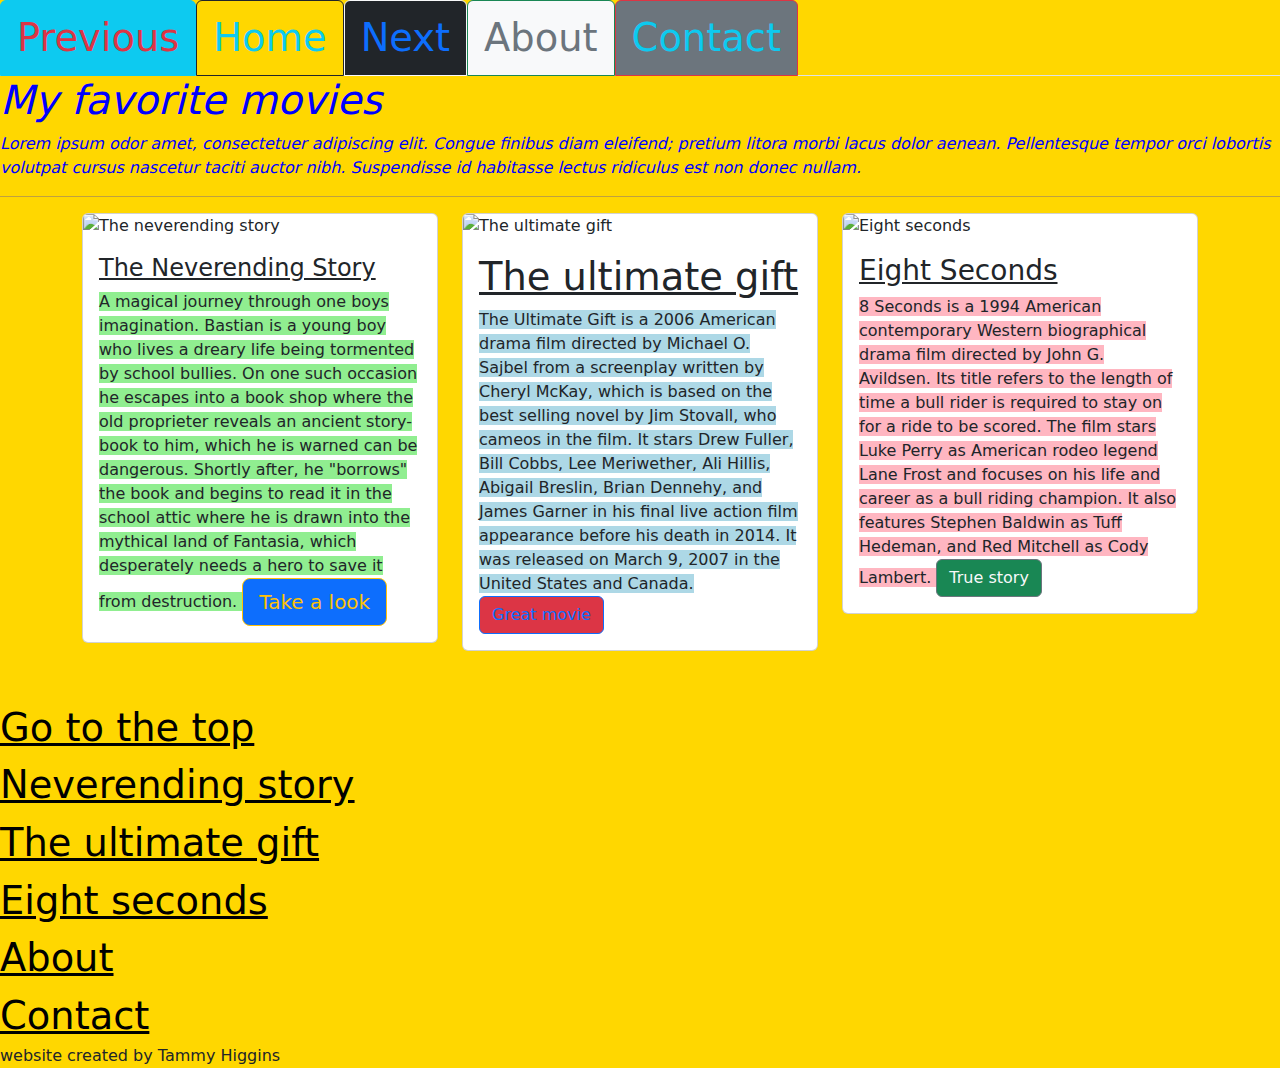
==== index.html @ db6fa1da "🏠👩‍❤️‍💋‍👩 Checkpoint ./eightseconds.html:69273156/96 ./index.html:69273156/13281" ====
<!DOCTYPE html>
<html lang="en">
  <head>
    <link
      href="https://cdn.jsdelivr.net/npm/bootstrap@5.3.3/dist/css/bootstrap.min.css"
      rel="stylesheet"
      integrity="sha384-QWTKZyjpPEjISv5WaRU9OFeRpok6YctnYmDr5pNlyT2bRjXh0JMhjY6hW+ALEwIH"
      crossorigin="anonymous"
    />

    <title>My favorite movies</title>

    <style>
      body {
        background-color: gold;
      }
      main {
        color: blue;
      }

      p {
        font-size: 2vw;
        font-style: italic;
      }
      img {
        width: 100%;
        height: auto;
      }
      h2 {
        font-size: 3vw;
      }
      .descriptions {
        font-size: 2vw;
      }
      a {
        text-decoration: bold;
        color: rgb(0, 0, 0);
      }
      nav {
        font-size: 3vw;
      }
    </style>
  </head>
  <body>
    <header id="top">
      <nav class="nav nav-tabs">
        <a
          class="nav-link border border-info text-danger bg-info"
          href="neverendingstory.html"
          >Previous</a
        >
        <a class="nav-link border border-dark text-info" href="index.html"
          >Home</a
        >
        <a class="nav-link border border-light bg-dark" href="eightseconds.html"
          >Next</a
        >
        <a
          class="nav-link border border-success bg-light text-secondary"
          href="about.html"
          >About</a
        >
        <a
          class="nav-link border border-danger bg-secondary text-info"
          href="contact.html"
          >Contact</a
        >
      </nav>
    </header>

    <main>
      <i
        ><b><h1>My favorite movies</h1></b></i
      >

      <span class="fst-italic">
        Lorem ipsum odor amet, consectetuer adipiscing elit. Congue finibus diam
        eleifend; pretium litora morbi lacus dolor aenean. Pellentesque tempor
        orci lobortis volutpat cursus nascetur taciti auctor nibh. Suspendisse
        id habitasse lectus ridiculus est non donec nullam.
      </span>
      <hr />
      <div class="container">
        <div class="row">
          <div class="col">
            <div class="card" style="width: 100%">
              <img
                class="card-img-top"
                src="https://th.bing.com/th/id/OIP.hTYwndb7wOHf-uw6mGFuMgHaJ4?w=140&h=187&c=7&r=0&o=5&pid=1.7"
                alt="The neverending story"
              />
              <div class="card-body">
                <u><h4 class="card-title">The Neverending Story</h4></u>
                <span class="card-text" style="background-color: lightgreen">
                  A magical journey through one boys imagination. Bastian is a
                  young boy who lives a dreary life being tormented by school
                  bullies. On one such occasion he escapes into a book shop
                  where the old proprieter reveals an ancient story-book to him,
                  which he is warned can be dangerous. Shortly after, he
                  "borrows" the book and begins to read it in the school attic
                  where he is drawn into the mythical land of Fantasia, which
                  desperately needs a hero to save it from destruction.
                </span>
                <a
                  href="#neverendingstory"
                  class="btn btn-primary btn-lg btn-outline-warning"
                  >Take a look</a
                >
              </div>
            </div>
          </div>
          <div class="col">
            <div class="card" style="width: 100%">
              <img
                class="card-img-top"
                src="https://th.bing.com/th/id/OIP.wXbEgjUuWCh1Oik9onyQDQAAAA?w=135&h=180&c=7&r=0&o=5&pid=1.7"
                alt="The ultimate gift"
              />
              <div class="card-body">
                <u><h2 class="card-title">The ultimate gift</h2></u>
                <span class="card-text" style="background-color: lightblue">
                  The Ultimate Gift is a 2006 American drama film directed by
                  Michael O. Sajbel from a screenplay written by Cheryl McKay,
                  which is based on the best selling novel by Jim Stovall, who
                  cameos in the film. It stars Drew Fuller, Bill Cobbs, Lee
                  Meriwether, Ali Hillis, Abigail Breslin, Brian Dennehy, and
                  James Garner in his final live action film appearance before
                  his death in 2014. It was released on March 9, 2007 in the
                  United States and Canada.
                </span>
                <a
                  href="#ultimategift"
                  class="btn btn-danger btn-outline-primary"
                  >Great movie</a
                >
              </div>
            </div>
          </div>
          <div class="col">
            <div class="card" style="width: 100%">
              <img
                class="card-img-top"
                src="https://th.bing.com/th/id/OIP.FrkoUxa9-SeajwoSG5qmSQHaM4?w=189&h=329&c=7&r=0&o=5&pid=1.7"
                alt="Eight seconds"
              />
              <div class="card-body">
                <u><h3 class="card-title">Eight Seconds</h3></u>
                <span class="card-text" style="background-color: lightpink">
                  8 Seconds is a 1994 American contemporary Western biographical
                  drama film directed by John G. Avildsen. Its title refers to
                  the length of time a bull rider is required to stay on for a
                  ride to be scored. The film stars Luke Perry as American rodeo
                  legend Lane Frost and focuses on his life and career as a bull
                  riding champion. It also features Stephen Baldwin as Tuff
                  Hedeman, and Red Mitchell as Cody Lambert.
                </span>
                <a
                  href="#eightseconds"
                  class="btn btn-success btn-small btn-outline-secondary text-light"
                  >True story</a
                >
              </div>
            </div>
          </div>
        </div>
      </div>
      <br />
    </main>

    <br />
    <footer>
      <title>My favorite movies</title>
      <nav style="fs-4 ">
        <a title="Top" href="#Top">Go to the top</a>
        <br />
        <a title="previous" href="neverendingstory.html">Neverending story</a>
        <br />
        <a title="next" href="ultimategift.html">The ultimate gift</a>
        <br />
        <a title="Home" href="eightseconds.html">Eight seconds</a>
        <br />
        <a title="About" href="about.html">About</a>
        <br />
        <a title="Contact" href="contact.html">Contact</a>
      </nav>

      website created by Tammy Higgins
    </footer>
  </body>
</html>
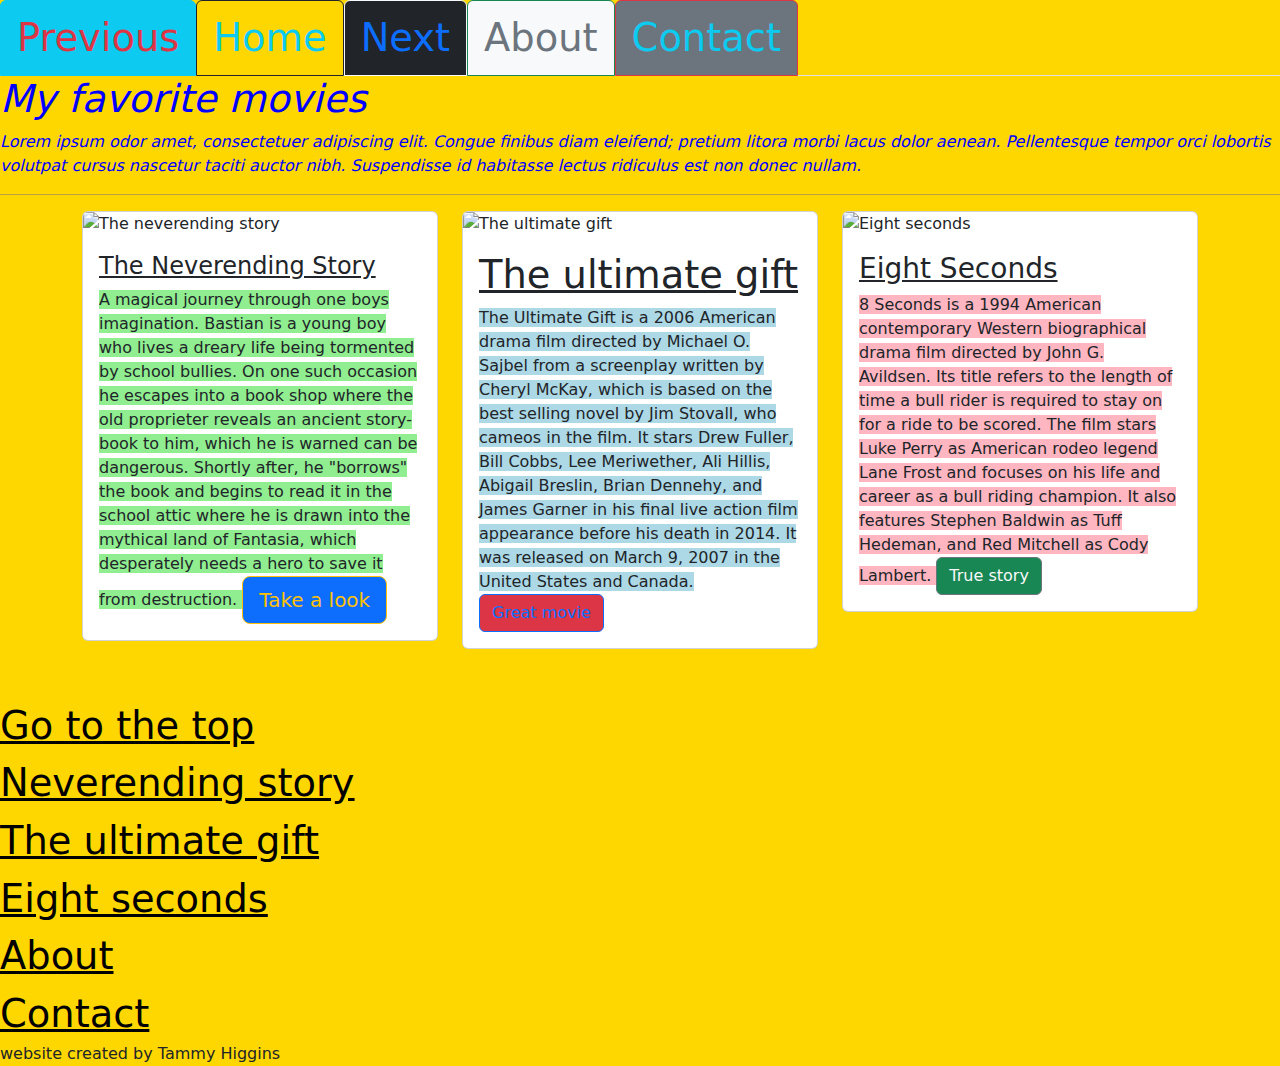
==== commit abb9f2b7: "🐙📚 Checkpoint ./index.html:69273156/51 ./ultimategift.html:69273156/51" ====
--- a/index.html
+++ b/index.html
@@ -26,7 +26,7 @@
         width: 100%;
         height: auto;
       }
-      h2 {
+   h1, h2 {
         font-size: 3vw;
       }
       .descriptions {
@@ -170,6 +170,7 @@
     <br />
     <footer>
       <title>My favorite movies</title>
+      <active>
       <nav style="fs-4 ">
         <a title="Top" href="#Top">Go to the top</a>
         <br />
@@ -183,7 +184,7 @@
         <br />
         <a title="Contact" href="contact.html">Contact</a>
       </nav>
-
+</active>
       website created by Tammy Higgins
     </footer>
   </body>
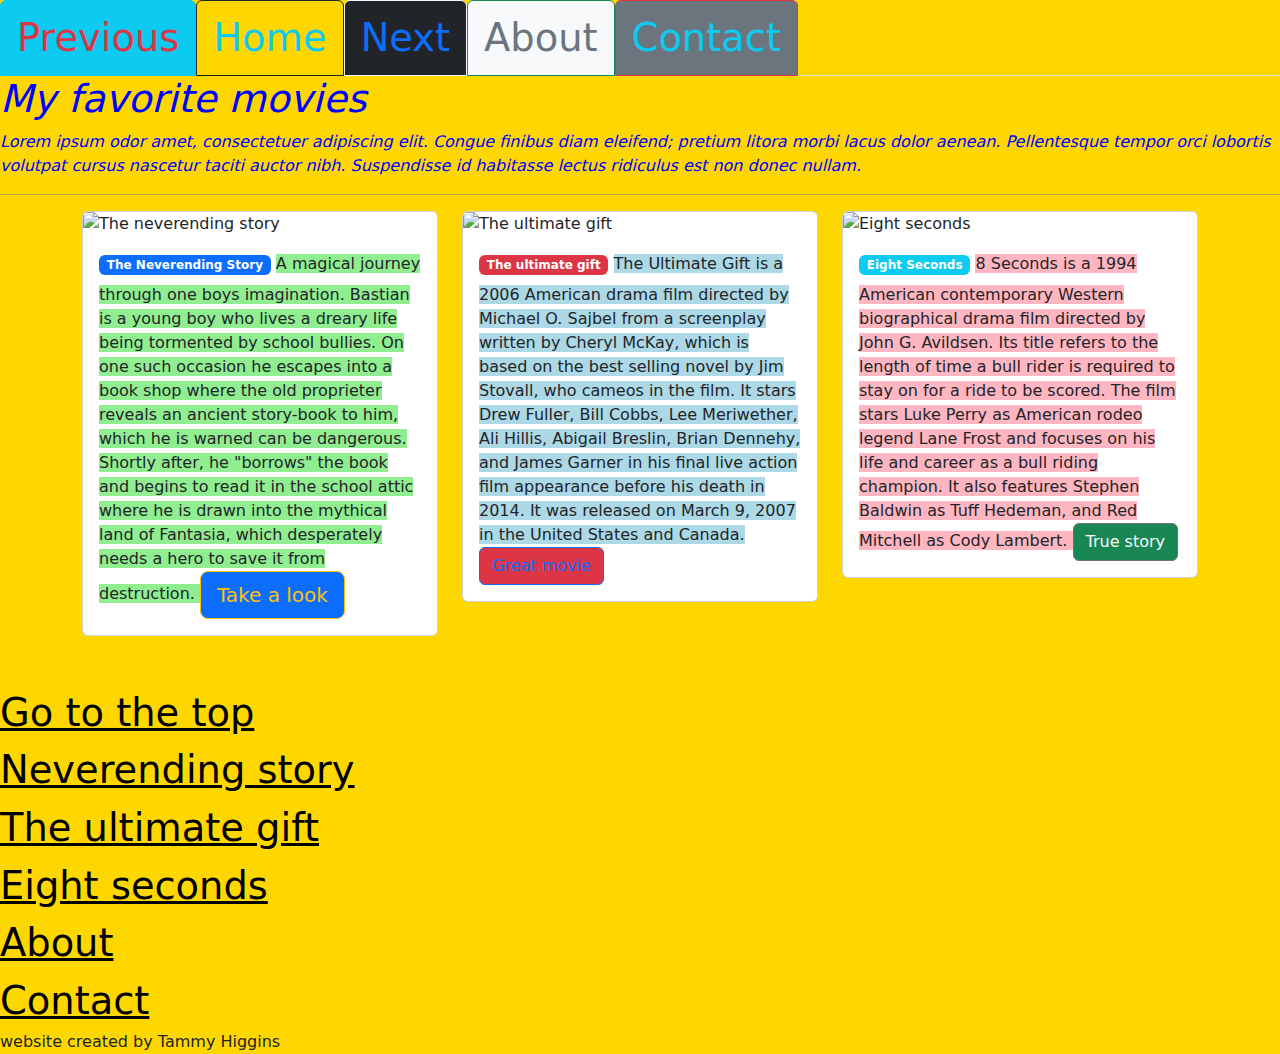
==== commit aaaab7dc: "✊🔮 Checkpoint ./index.html:69273156/65 ./about.html:69273156/201 ./utility-functions2.js:69273156/23" ====
--- a/index.html
+++ b/index.html
@@ -90,7 +90,7 @@
                 alt="The neverending story"
               />
               <div class="card-body">
-                <u><h4 class="card-title">The Neverending Story</h4></u>
+                <u><h4 class="card-title badge bg-primary">The Neverending Story</h4></u>
                 <span class="card-text" style="background-color: lightgreen">
                   A magical journey through one boys imagination. Bastian is a
                   young boy who lives a dreary life being tormented by school
@@ -117,7 +117,7 @@
                 alt="The ultimate gift"
               />
               <div class="card-body">
-                <u><h2 class="card-title">The ultimate gift</h2></u>
+                <u><h2 class="card-title badge bg-danger">The ultimate gift</h2></u>
                 <span class="card-text" style="background-color: lightblue">
                   The Ultimate Gift is a 2006 American drama film directed by
                   Michael O. Sajbel from a screenplay written by Cheryl McKay,
@@ -144,7 +144,7 @@
                 alt="Eight seconds"
               />
               <div class="card-body">
-                <u><h3 class="card-title">Eight Seconds</h3></u>
+                <u><h3 class="card-title badge bg-info">Eight Seconds</h3></u>
                 <span class="card-text" style="background-color: lightpink">
                   8 Seconds is a 1994 American contemporary Western biographical
                   drama film directed by John G. Avildsen. Its title refers to
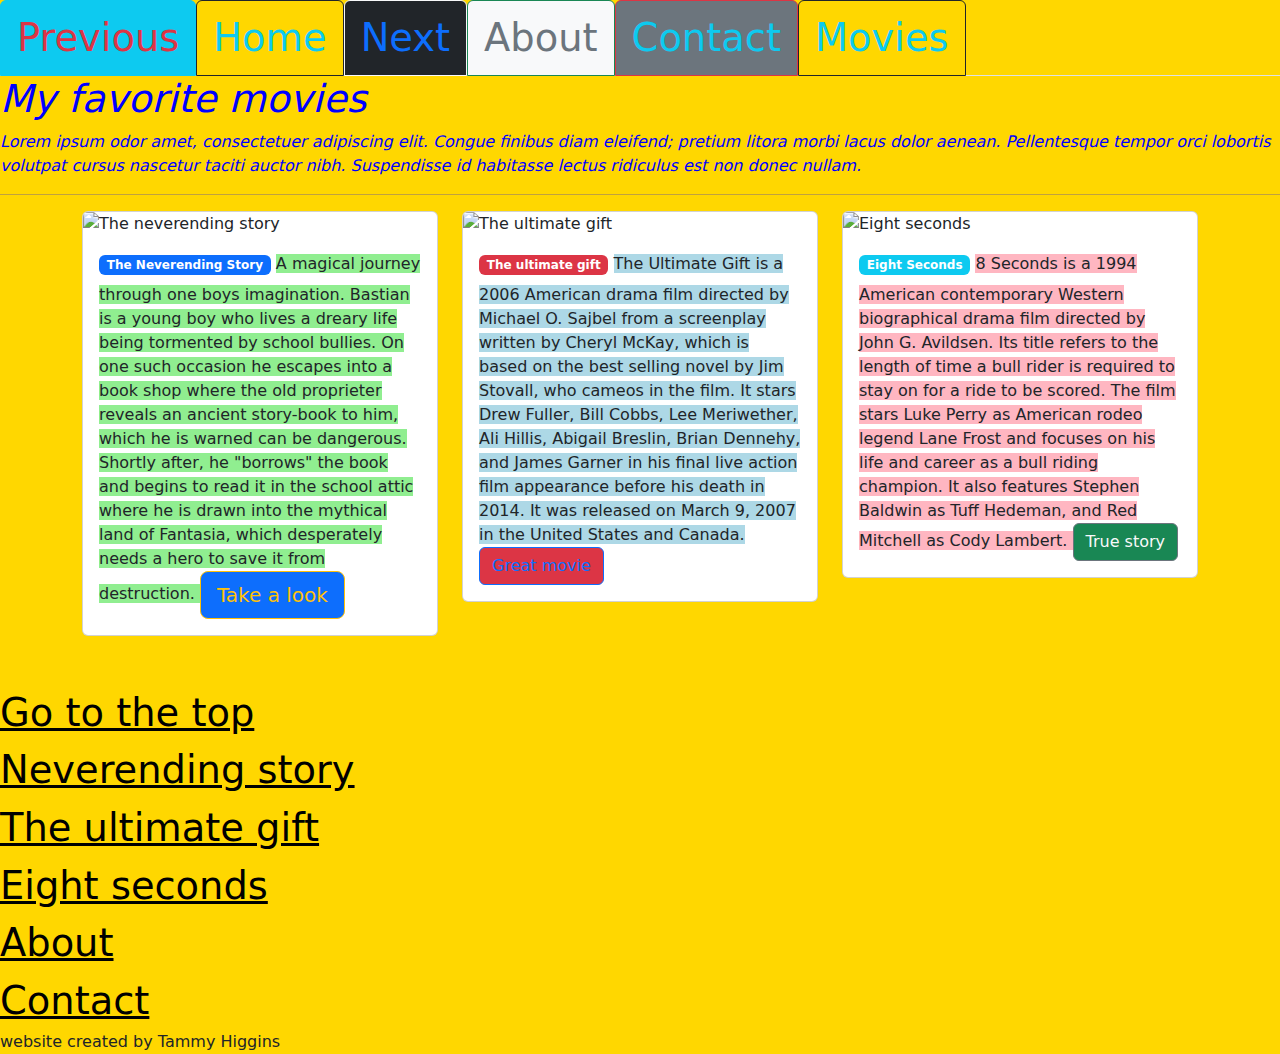
==== commit 64cc8d90: "added files" ====
--- a/index.html
+++ b/index.html
@@ -64,6 +64,9 @@
           class="nav-link border border-danger bg-secondary text-info"
           href="contact.html"
           >Contact</a
+        >
+        <a class="nav-link border border-dark text-info" href="movies-map.html"
+          >Movies</a
         >
       </nav>
     </header>
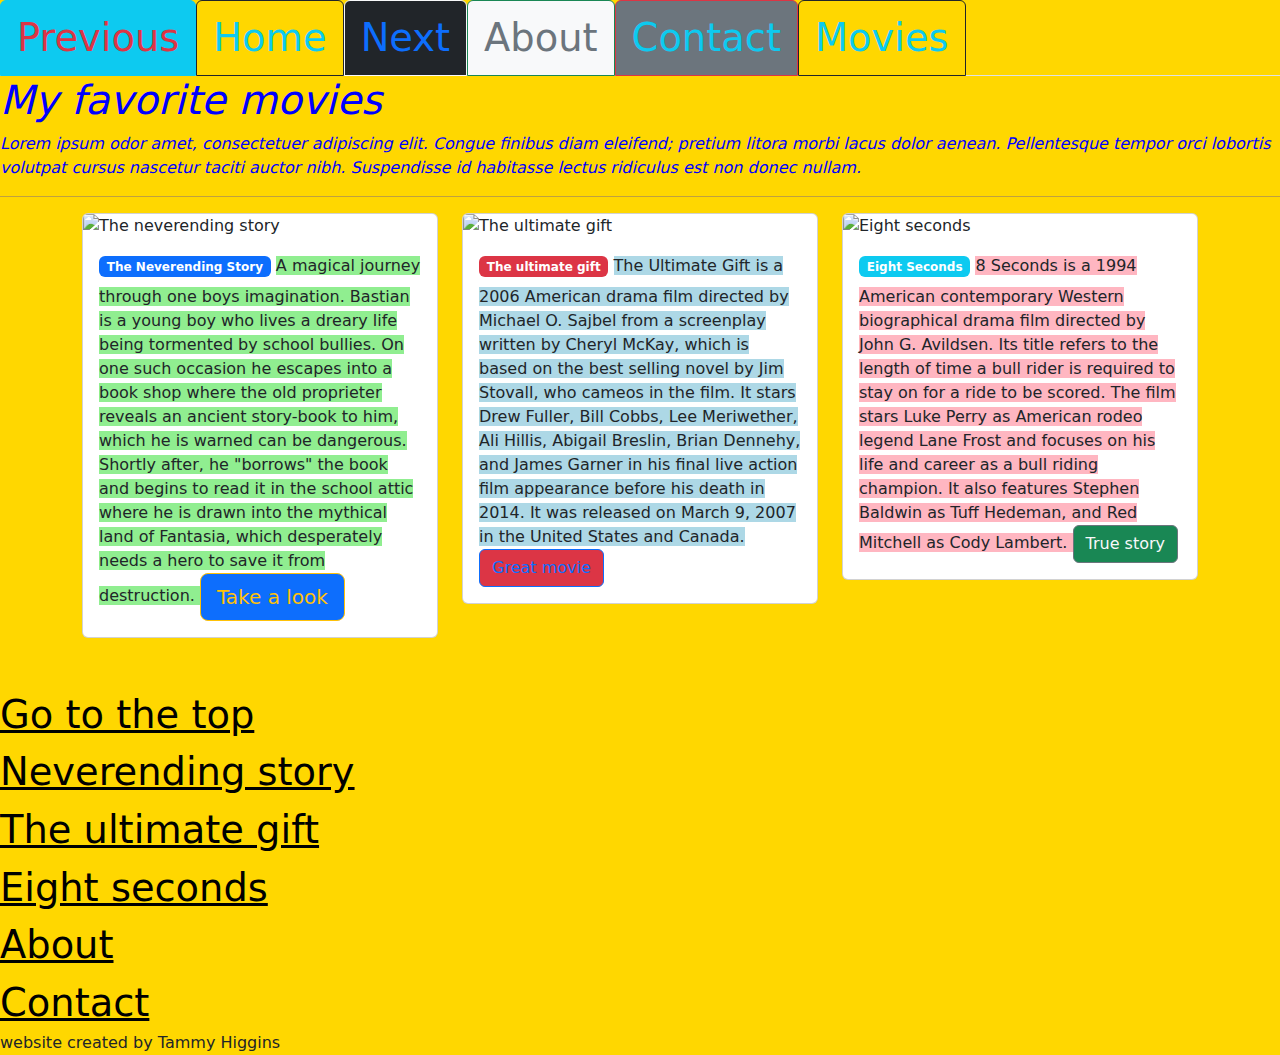
==== commit 8c79e018: "added changes" ====
--- a/index.html
+++ b/index.html
@@ -26,8 +26,9 @@
         width: 100%;
         height: auto;
       }
-   h1, h2 {
+   h1 h2 {
         font-size: 3vw;
+        color: red
       }
       .descriptions {
         font-size: 2vw;
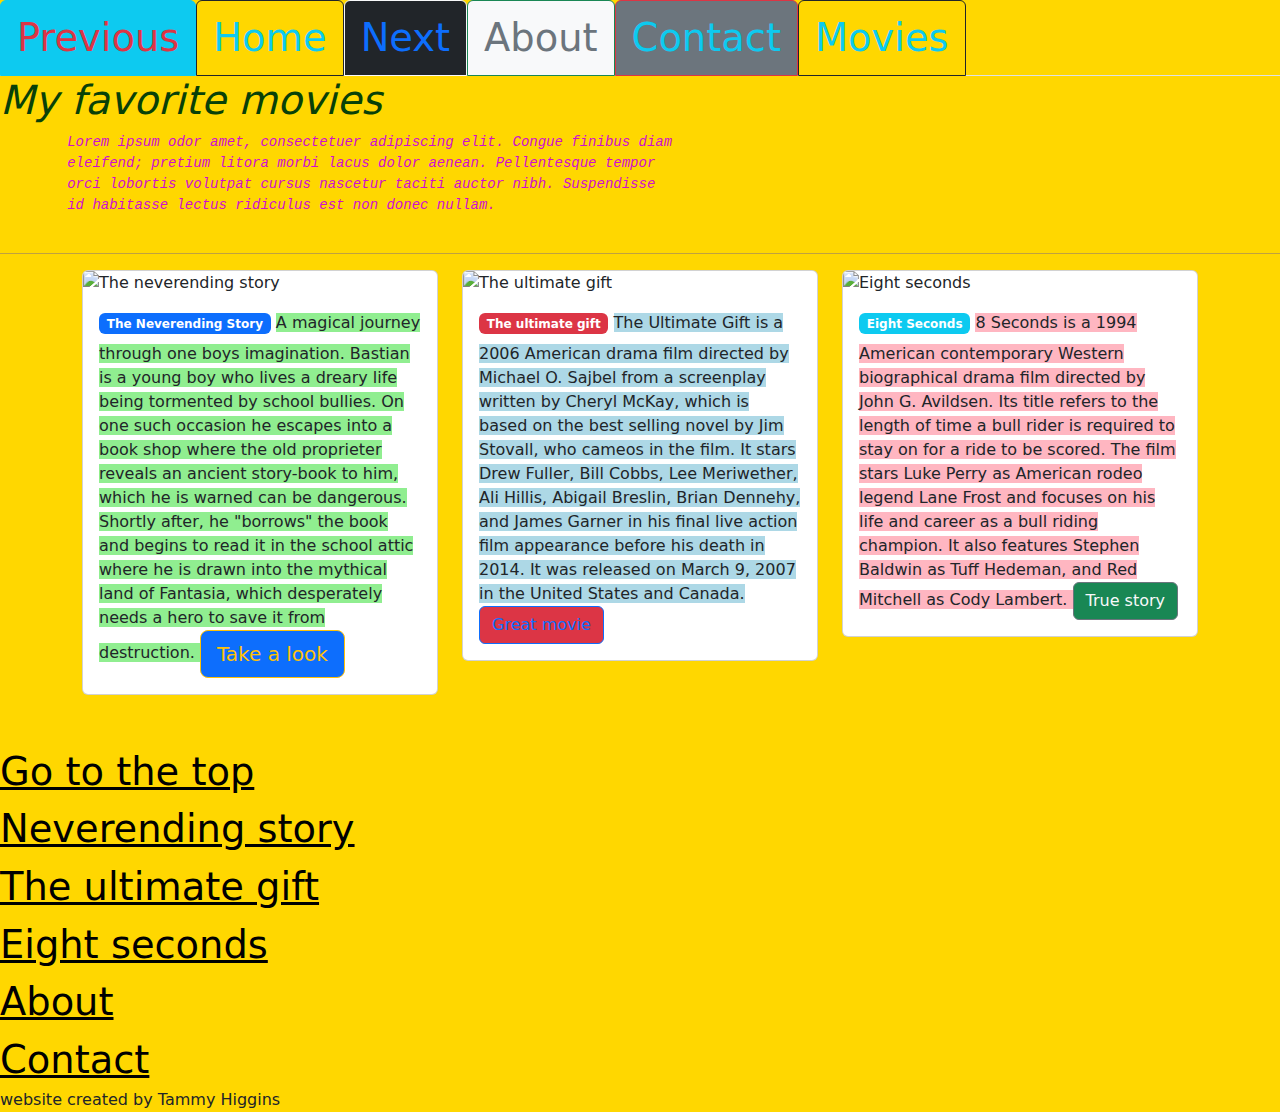
==== commit 49f033eb: "new changes" ====
--- a/index.html
+++ b/index.html
@@ -9,7 +9,7 @@
     />
 
     <title>My favorite movies</title>
-
+    <link href= "sass.css" rel="stylesheet">
     <style>
       body {
         background-color: gold;
@@ -77,12 +77,12 @@
         ><b><h1>My favorite movies</h1></b></i
       >
 
-      <span class="fst-italic">
+      <pre class="fst-italic">
         Lorem ipsum odor amet, consectetuer adipiscing elit. Congue finibus diam
         eleifend; pretium litora morbi lacus dolor aenean. Pellentesque tempor
         orci lobortis volutpat cursus nascetur taciti auctor nibh. Suspendisse
         id habitasse lectus ridiculus est non donec nullam.
-      </span>
+      </pre>
       <hr />
       <div class="container">
         <div class="row">
@@ -175,7 +175,7 @@
     <footer>
       <title>My favorite movies</title>
       <active>
-      <nav style="fs-4 ">
+      <nav style="fs-4">
         <a title="Top" href="#Top">Go to the top</a>
         <br />
         <a title="previous" href="neverendingstory.html">Neverending story</a>
@@ -192,4 +192,4 @@
       website created by Tammy Higgins
     </footer>
   </body>
-</html>
+</html>--- a/sass.css
+++ b/sass.css
@@ -0,0 +1,47 @@
+#email {
+  width: 50%;
+}
+
+#number {
+  width: 60%;
+}
+
+#comments {
+  width: 60%;
+}
+
+h1 {
+  color: rgb(8, 65, 8);
+}
+
+p b {
+  color: rgb(13, 13, 230);
+}
+
+ul li {
+  color: red;
+}
+
+pre {
+  color: rgb(207, 15, 207);
+}
+
+.bg-image {
+  background-image: url("Ns.jpg");
+}
+
+.height {
+  height: 200%;
+}
+
+.width {
+  width: 200%;
+}
+
+@font-face {
+  font-family: "Halloween-fonts";
+  src: url(Halloween-fonts.jpg);
+}
+.opacity {
+  opacity: 0.9;
+}